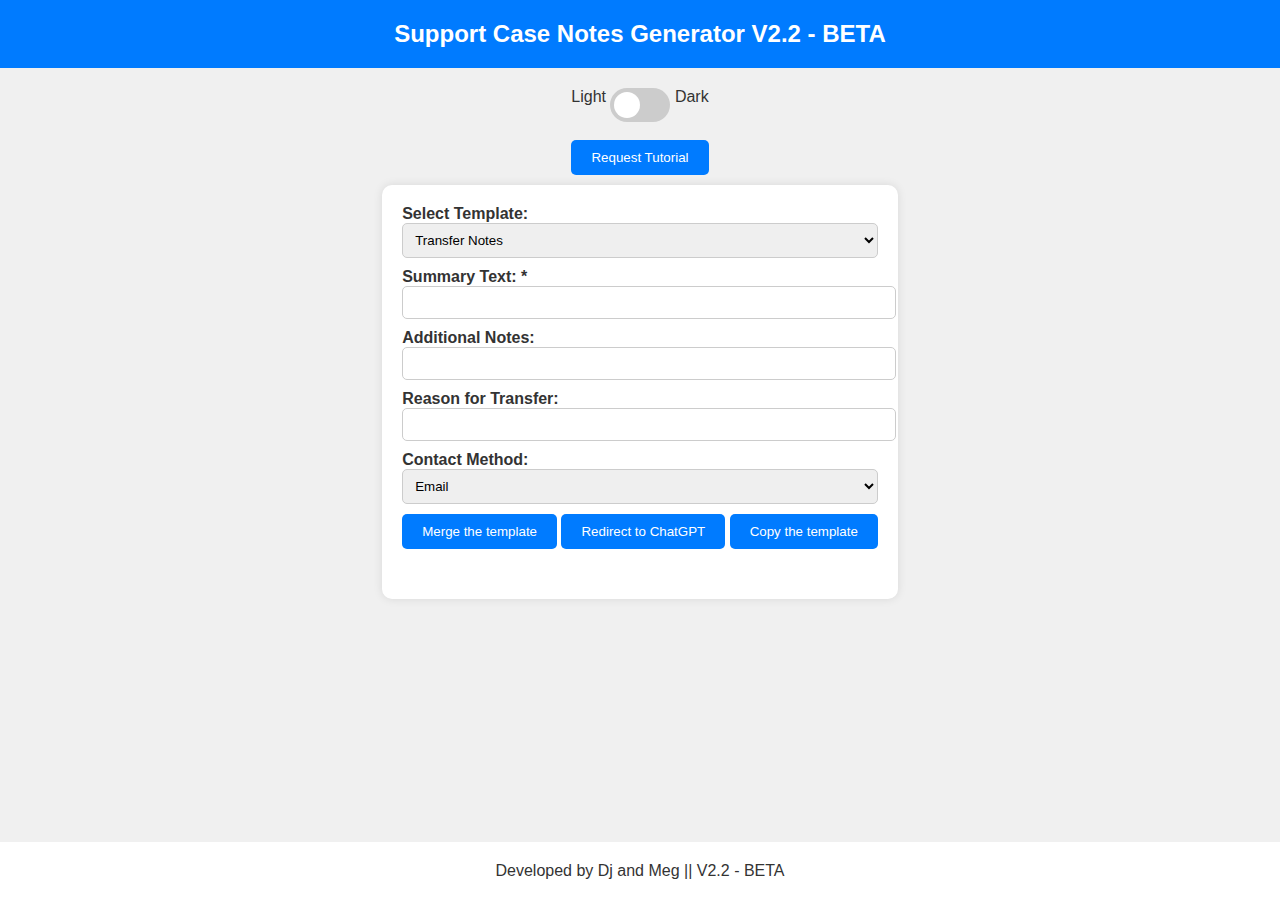
==== index.html @ b489d112 "Add files via upload" ====
<!DOCTYPE html>
<html lang="en">
<head>
    <meta charset="UTF-8">
    <meta name="viewport" content="width=device-width, initial-scale=1.0">
    <title>Support Case Notes Generator</title>
    <link rel="stylesheet" href=styles.css>
</head>
<body class="light-mode">
 
    <div id="header">
        <h2>Support Case Notes Generator V2.2 - BETA</h2>
    </div>

  <!-- Toggle switch for light/dark mode -->
  <center>Light
    <label class="toggle">
    <input type="checkbox" id="modeToggle" onclick="toggleMode()">
    <span class="slider"></span>
</label> Dark</center><br>
<center>
<button id="tutorialButton" onclick="startTutorial()">Request Tutorial</button><br>
</center>

    <div class="container">
        <label for="selectedTemplate">Select Template:</label>
        <select id="selectedTemplate" onchange="toggleFields()">
            <option value="1">Case Notes</option>
            <option value="2" selected>Transfer Notes</option>
            <option value="3">Handover Notes</option>
            <option value="4">LQR Email</option>
            <option value="5">Case Close Notes</option>
        </select>
        <br>
        <label for="summaryInput">Summary Text: *</label>
        <input type="text" id="summaryInput">
        <br>
        <label for="notesInput">Additional Notes:</label>
        <input type="text" id="notesInput">
        <br>
        <label for="reasonForTransfer" id="reasonForTransferLabel">Reason for Transfer:</label>
        <input type="text" id="reasonForTransfer">
        <br>
        <label for="contactMethod">Contact Method:</label>
        <select id="contactMethod">
            <option value="1">Email</option>
            <!-- You can add more options here if needed -->
        </select>
        <br>
        <button id="generateButton" onclick="generateNotes()">Merge the template</button>
        <button id="redirectButton">Redirect to ChatGPT</button>
        <button id="copyButton" hidden="hidden">Copy the template</button>
        <br>
        <div id="output"></div>
    </div>  
    <script src="script.js"></script>

</body>
<footer>
    <center>
    <div id="footer">
        <p>Developed by Dj and Meg || V2.2 - BETA</p>
    </div>
</center>
</footer>
</html>
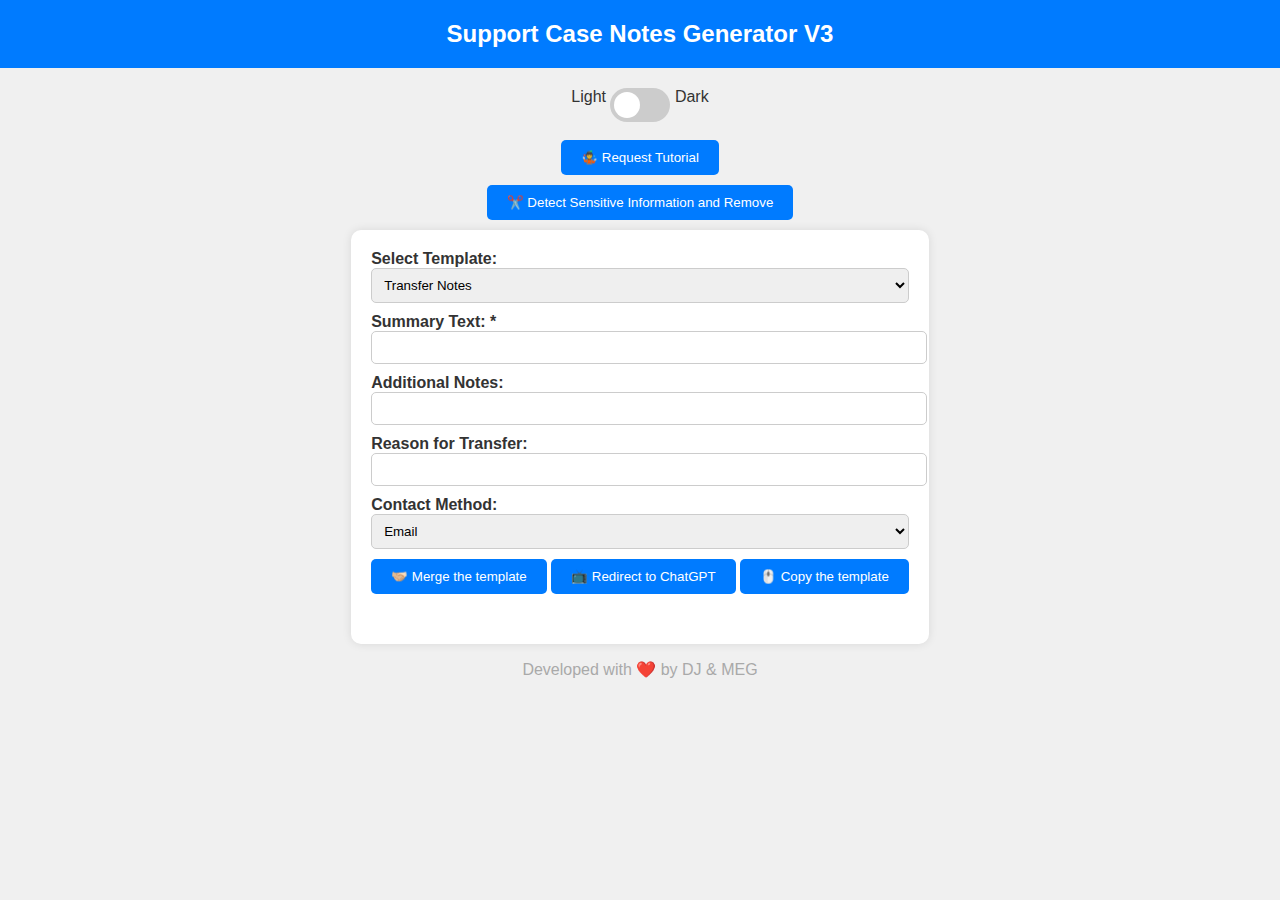
==== commit 160d66f4: "Add files via upload" ====
--- a/index.html
+++ b/index.html
@@ -3,24 +3,27 @@
 <head>
     <meta charset="UTF-8">
     <meta name="viewport" content="width=device-width, initial-scale=1.0">
-    <title>Support Case Notes Generator</title>
-    <link rel="stylesheet" href=styles.css>
+    <title>👨‍💻 Support Case Notes Generator</title>
+    <link rel="stylesheet" href="styles.css">
 </head>
 <body class="light-mode">
- 
+
     <div id="header">
-        <h2>Support Case Notes Generator V2.2 - BETA</h2>
+        <h2>Support Case Notes Generator V3</h2>
     </div>
 
-  <!-- Toggle switch for light/dark mode -->
-  <center>Light
-    <label class="toggle">
-    <input type="checkbox" id="modeToggle" onclick="toggleMode()">
-    <span class="slider"></span>
-</label> Dark</center><br>
-<center>
-<button id="tutorialButton" onclick="startTutorial()">Request Tutorial</button><br>
-</center>
+    <!-- Toggle switch for light/dark mode -->
+    <center>
+        Light
+        <label class="toggle">
+            <input type="checkbox" id="modeToggle" onclick="toggleMode()">
+            <span class="slider"></span>
+        </label> Dark
+    </center><br>
+    <center>
+        <button id="tutorialButton" onclick="startTutorial()"> 🤹 Request Tutorial</button><br>
+        <button id="detectSensitiveButton" onclick="detectSensitiveInfo()"> ✂️ Detect Sensitive Information and Remove</button>
+    </center>
 
     <div class="container">
         <label for="selectedTemplate">Select Template:</label>
@@ -47,20 +50,20 @@
             <!-- You can add more options here if needed -->
         </select>
         <br>
-        <button id="generateButton" onclick="generateNotes()">Merge the template</button>
-        <button id="redirectButton">Redirect to ChatGPT</button>
-        <button id="copyButton" hidden="hidden">Copy the template</button>
+        <button id="generateButton" onclick="handleGenerateButtonClick()">🫱🏼‍🫲🏻 Merge the template</button>
+        <button id="redirectButton"> 📺 Redirect to ChatGPT</button>
+        <button id="copyButton" hidden="hidden"> 🖱️ Copy the template</button>
         <br>
         <div id="output"></div>
-    </div>  
+    </div>
+
+    <center>
+        <p style="color:darkgray">Developed with ❤️ by DJ & MEG</p>
+    </center>
+
     <script src="script.js"></script>
 
+   
+
 </body>
-<footer>
-    <center>
-    <div id="footer">
-        <p>Developed by Dj and Meg || V2.2 - BETA</p>
-    </div>
-</center>
-</footer>
 </html>
--- a/styles.css
+++ b/styles.css
@@ -0,0 +1,205 @@
+        body {
+            font-family: Arial, sans-serif;
+            transition: background-color 0.5s ease;
+        
+            margin: 0;
+            padding: 0;
+            display: flex;
+            flex-direction: column;
+            min-height: 100vh;
+        }
+
+        /* Light mode styles */
+        body.light-mode {
+            background-color: #f0f0f0;
+            color: #333;
+        }
+
+        /* Dark mode styles */
+        body.dark-mode {
+            background-color: #333;
+            color: darkslategrey;
+        }
+
+        /* Toggle switch styles */
+        .toggle {
+            position: relative;
+            display: inline-block;
+            width: 60px;
+            height: 34px;
+        }
+
+        .toggle input {
+            opacity: 0;
+            width: 0;
+            height: 0;
+        }
+
+        .slider {
+            position: absolute;
+            cursor: pointer;
+            top: 0;
+            left: 0;
+            right: 0;
+            bottom: 0;
+            background-color: #ccc;
+            transition: .4s;
+            border-radius: 34px;
+        }
+
+        .slider:before {
+            position: absolute;
+            content: "";
+            height: 26px;
+            width: 26px;
+            left: 4px;
+            bottom: 4px;
+            background-color: white;
+            transition: .4s;
+            border-radius: 50%;
+        }
+
+        input:checked + .slider {
+            background-color: #007bff;
+        }
+
+        input:focus + .slider {
+            box-shadow: 0 0 1px #007bff;
+        }
+
+        input:checked + .slider:before {
+            transform: translateX(26px);
+        }
+
+        /* Header styles */
+        #header {
+            background-color: #007bff;
+            padding: 20px;
+            text-align: center;
+            margin-bottom: 20px;
+        }
+
+        #header h2 {
+            margin: 0;
+            color: white;
+        }
+
+        /* Container styles */
+        .container {
+            max-width: 600px;
+            margin: 0 auto;
+            padding: 20px;
+            background-color: #fff;
+            border-radius: 10px;
+            box-shadow: 0 0 10px rgba(0, 0, 0, 0.1);
+            
+        
+        }
+
+        label {
+            font-weight: bold;
+        }
+
+        input[type="text"], select {
+            width: 100%;
+            padding: 8px;
+            margin-bottom: 10px;
+            border-radius: 5px;
+            border: 1px solid #ccc;
+        }
+
+        button {
+            display: inline-block;
+            background-color: #007bff;
+            color: white;
+            border: none;
+            padding: 10px 20px;
+            border-radius: 5px;
+            cursor: pointer;
+            margin-bottom: 10px;
+        }
+
+        button:hover {
+            background-color: #0056b3;
+        }
+
+        #output {
+            margin-top: 20px;
+            color: white; /* Set text color for output */
+        }
+
+        /* Footer styles */
+        #footer {
+            background-color: white;
+            position: absolute; 
+            bottom: 0; 
+            left: 0; 
+            right: 0;
+            z-index: 0;
+            padding: 20px;
+        }
+
+        footer p {
+            margin: 0;
+        }
+
+        /* Popup styles */
+        .popup {
+            display: none;
+            position: fixed;
+            z-index: 1;
+            left: 0;
+            top: 0;
+            width: 100%;
+            height: 100%;
+            overflow: auto;
+            background-color: rgba(0, 0, 0, 0.5);
+        }
+
+        .popup-content {
+            background-color: #fefefe;
+            margin: 15% auto;
+            padding: 20px;
+            border: 1px solid #888;
+            width: 80%;
+            box-shadow: 0 4px 8px 0 rgba(0, 0, 0, 0.2), 0 6px 20px 0 rgba(0, 0, 0, 0.19);
+        }
+
+        .close {
+            color: #aaa;
+            float: right;
+            font-size: 28px;
+            font-weight: bold;
+            cursor: pointer;
+        }
+
+        .close:hover,
+        .close:focus {
+            color: black;
+            text-decoration: none;
+        }
+        .arrow {
+            position: absolute;
+            width: 0;
+            height: 0;
+            border-left: 10px solid transparent;
+            border-right: 10px solid transparent;
+            border-top: 10px solid black;
+        }
+        
+        .prompt {
+            position: absolute;
+            background-color: rgba(255, 255, 255, 0.8);
+            padding: 5px;
+            border-radius: 5px;
+            font-size: 14px;
+            box-shadow: 0px 0px 5px rgba(0, 0, 0, 0.5);
+        }
+
+        footer {
+            background-color: #f5f5f5;
+            padding: 20px;
+            margin-top: auto; /* Push the footer to the bottom */
+            width: 100%;
+            text-align: center;
+        }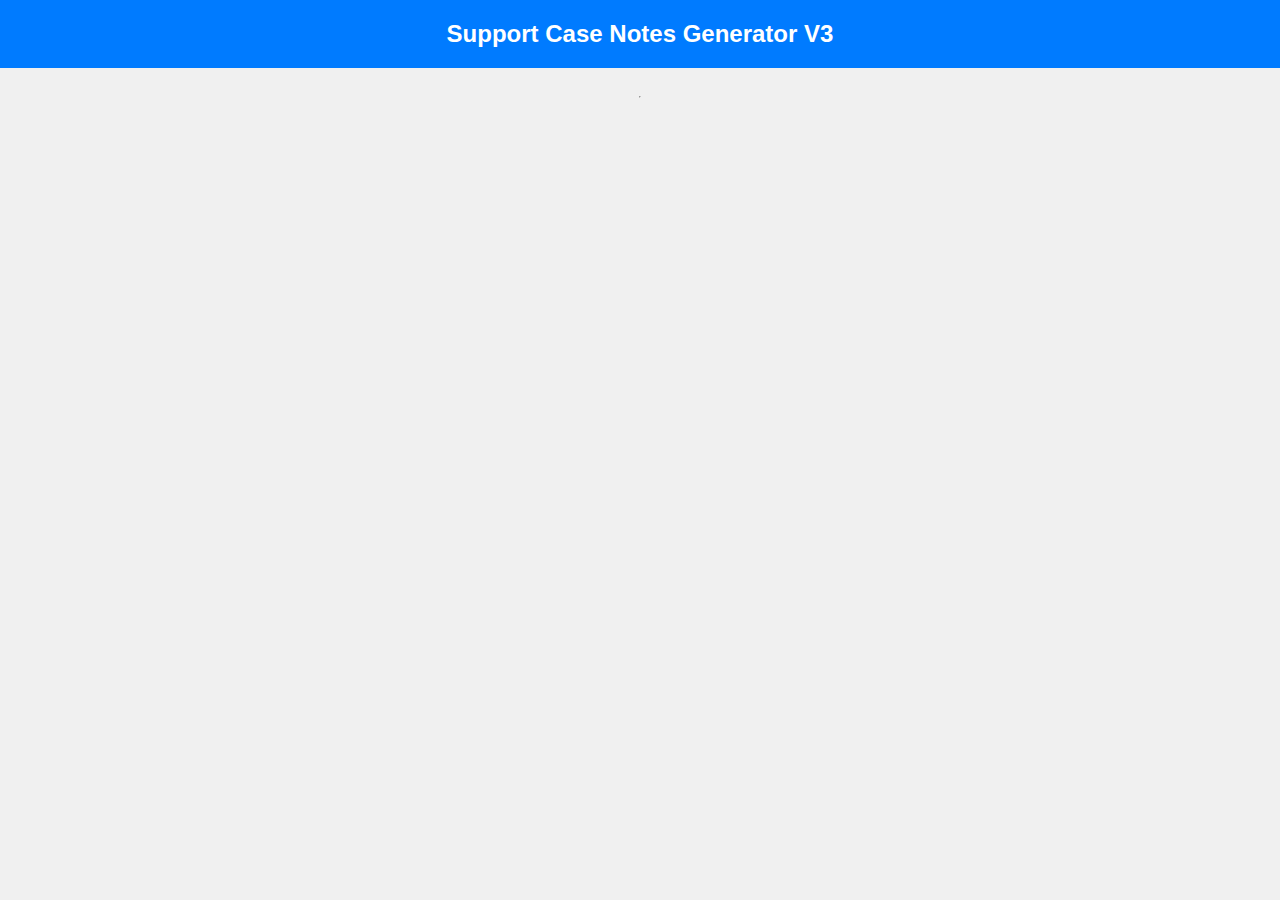
==== commit 7ee243c5: "Update index.html" ====
--- a/index.html
+++ b/index.html
@@ -3,15 +3,64 @@
 <head>
     <meta charset="UTF-8">
     <meta name="viewport" content="width=device-width, initial-scale=1.0">
-    <title>👨‍💻 Support Case Notes Generator</title>
+    <title> 👨‍💻 Support Case Notes Generator</title>
     <link rel="stylesheet" href="styles.css">
+    <style>
+        /* Styles for the modal */
+        .modal {
+            display: none; /* Hidden by default */
+            position: fixed; /* Stay in place */
+            z-index: 1; /* Sit on top */
+            left: 0;
+            top: 0;
+            width: 100%; /* Full width */
+            height: 100%; /* Full height */
+            overflow: auto; /* Enable scroll if needed */
+            background-color: rgb(0,0,0); /* Fallback color */
+            background-color: rgba(0,0,0,0.4); /* Black w/ opacity */
+        }
+        
+        /* Modal content */
+        .modal-content {
+            background-color: #fefefe;
+            margin: 15% auto; /* 15% from the top and centered */
+            padding: 20px;
+            border: 1px solid #888;
+            width: 80%; /* Could be more or less, depending on screen size */
+        }
+        
+        /* Close button */
+        .close {
+            color: #aaa;
+            float: right;
+            font-size: 28px;
+            font-weight: bold;
+        }
+        
+        .close:hover,
+        .close:focus {
+            color: black;
+            text-decoration: none;
+            cursor: pointer;
+        }
+    </style>
 </head>
+    
 <body class="light-mode">
 
     <div id="header">
         <h2>Support Case Notes Generator V3</h2>
     </div>
+<hr>
+     <center></center>    
+    <div id="logged-in-section" style="display: none;">
+    
+  <center>  <div id="user-info"></div></center>
+  <center>  <div id="timer"></div></center>
+</div></center>
+<script src="script.js"></script><hr>
 
+    
     <!-- Toggle switch for light/dark mode -->
     <center>
         Light
@@ -61,9 +110,47 @@
         <p style="color:darkgray">Developed with ❤️ by DJ & MEG</p>
     </center>
 
-    <script src="script.js"></script>
+    <!-- Modal -->
+    <div id="myModal" class="modal">
+        <!-- Modal content -->
+        <div class="modal-content">
+            <span class="close">&times;</span>
+            <h3>Troubleshooting Tips:</h3>
+            <p>Here are some tips to troubleshoot common issues:</p>
+            <ul>
+                <b><li>Tip 1: If you get incomplete or not relatable info. from chatGPT just reply with "?".</li></b>
+                
+            </ul>
+        </div>
+    </div>
 
-   
+    <script>
+        // Get the modal
+        var modal = document.getElementById("myModal");
+
+        // Get the <span> element that closes the modal
+        var span = document.getElementsByClassName("close")[0];
+
+        // Show modal after 2 seconds
+        setTimeout(function() {
+            modal.style.display = "block";
+        }, 2000);
+
+        // When the user clicks on <span> (x), close the modal
+        span.onclick = function() {
+            modal.style.display = "none";
+        }
+
+        // When the user clicks anywhere outside of the modal, close it
+        window.onclick = function(event) {
+            if (event.target == modal) {
+                modal.style.display = "none";
+            }
+        }
+    </script>
+
+
 
 </body>
+
 </html>
